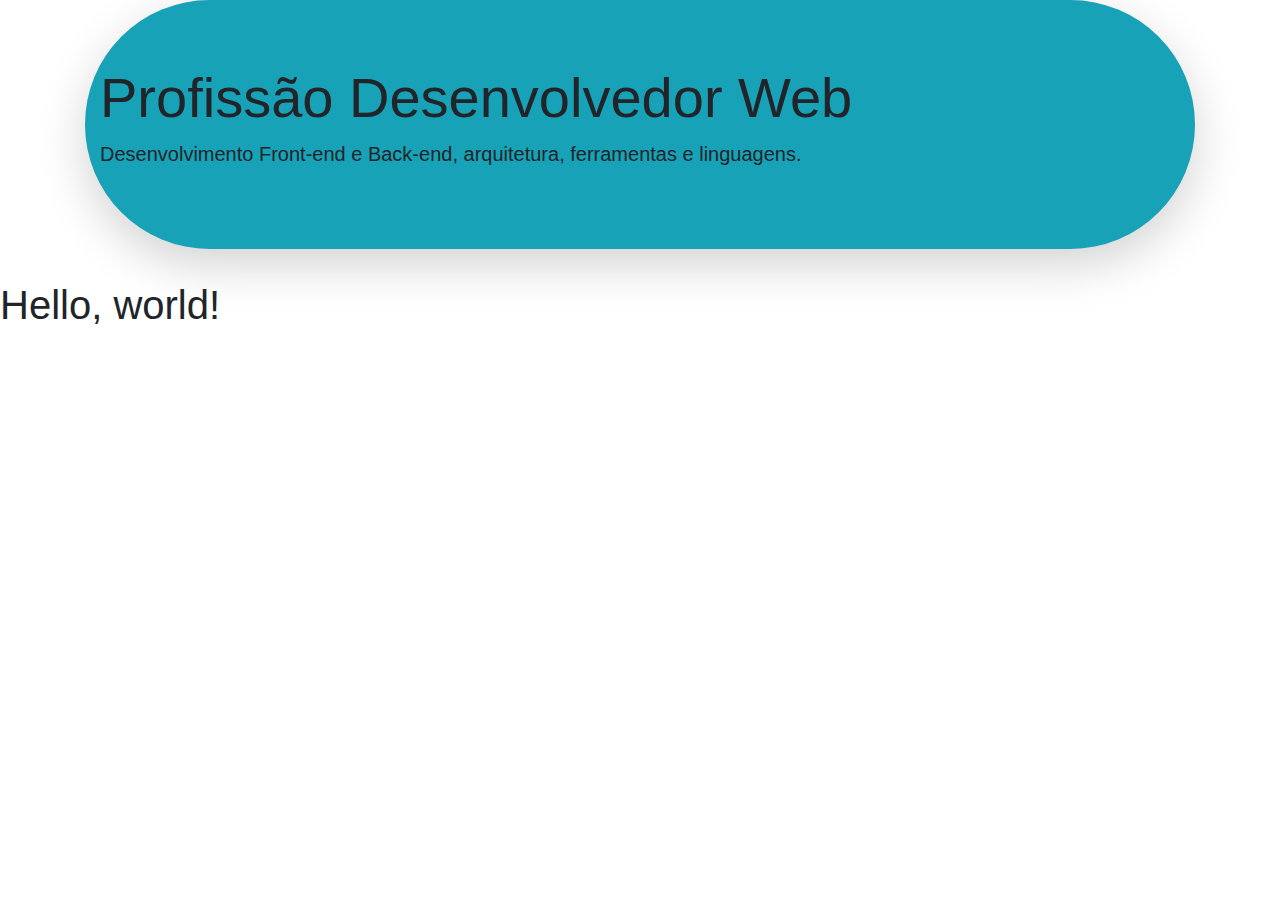
==== index.html @ 6e57d87e "Adicionamos o Bootstrap." ====
<!doctype html>
<html lang="pt-br">
  <head>
    <!-- Required meta tags -->
    <meta charset="utf-8">
    <meta name="viewport" content="width=device-width, initial-scale=1, shrink-to-fit=no">

    <!-- Bootstrap CSS -->
    <link rel="stylesheet" href="https://stackpath.bootstrapcdn.com/bootstrap/4.3.1/css/bootstrap.min.css" integrity="sha384-ggOyR0iXCbMQv3Xipma34MD+dH/1fQ784/j6cY/iJTQUOhcWr7x9JvoRxT2MZw1T" crossorigin="anonymous">

    <title>Profissão Desenvolvedor </title>
    <link rel="icon" href="imagens/favicon.png"/>
  </head>
  <body>
      <main class="container">
          <div class="jumbotron jumbotron-fluid rounded-pill shadow-lg bg-info">
              <div class="container">
                  <h1 class="display-4">Profissão Desenvolvedor Web</h1>
                  <p class="lead">
                      Desenvolvimento Front-end e Back-end, arquitetura, 
                      ferramentas e linguagens.
                  </p>
              </div>
          </div>
      </main>
    <h1>Hello, world!</h1>

    <!-- Optional JavaScript -->
    <!-- jQuery first, then Popper.js, then Bootstrap JS -->
    <script src="https://code.jquery.com/jquery-3.3.1.slim.min.js" integrity="sha384-q8i/X+965DzO0rT7abK41JStQIAqVgRVzpbzo5smXKp4YfRvH+8abtTE1Pi6jizo" crossorigin="anonymous"></script>
    <script src="https://cdnjs.cloudflare.com/ajax/libs/popper.js/1.14.7/umd/popper.min.js" integrity="sha384-UO2eT0CpHqdSJQ6hJty5KVphtPhzWj9WO1clHTMGa3JDZwrnQq4sF86dIHNDz0W1" crossorigin="anonymous"></script>
    <script src="https://stackpath.bootstrapcdn.com/bootstrap/4.3.1/js/bootstrap.min.js" integrity="sha384-JjSmVgyd0p3pXB1rRibZUAYoIIy6OrQ6VrjIEaFf/nJGzIxFDsf4x0xIM+B07jRM" crossorigin="anonymous"></script>
  </body>
</html>
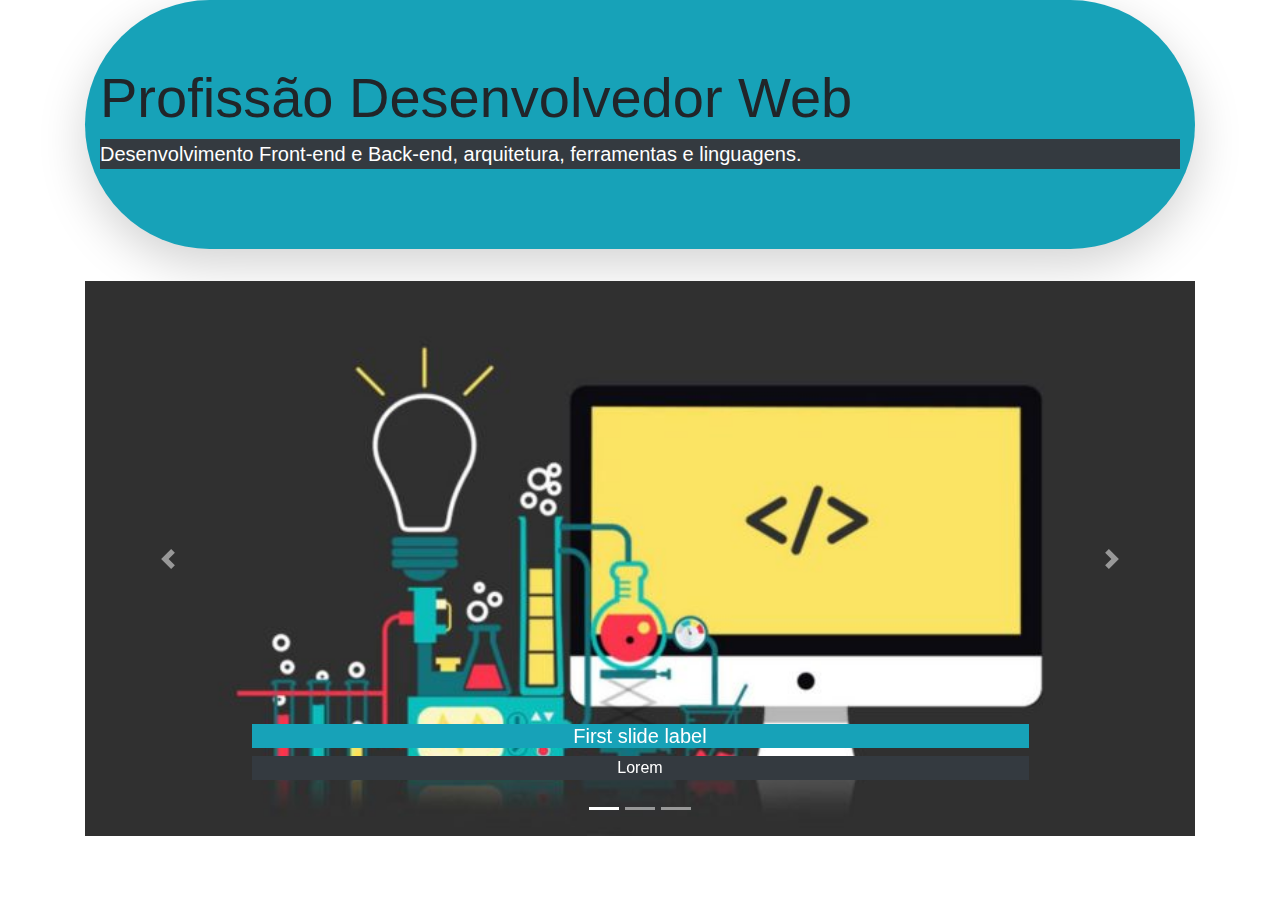
==== commit e6cbb97e: "carrossel bootstrap" ====
--- a/index.html
+++ b/index.html
@@ -16,14 +16,56 @@
           <div class="jumbotron jumbotron-fluid rounded-pill shadow-lg bg-info">
               <div class="container">
                   <h1 class="display-4">Profissão Desenvolvedor Web</h1>
-                  <p class="lead">
+                  <p class="lead text-white bg-dark">
                       Desenvolvimento Front-end e Back-end, arquitetura, 
                       ferramentas e linguagens.
                   </p>
               </div>
           </div>
+          <!--Carrossel-->
+
+        <div class="bd-example">
+          <div id="carouselExampleCaptions" class="carousel slide" data-ride="carousel">
+            <ol class="carousel-indicators">
+              <li data-target="#carouselExampleCaptions" data-slide-to="0" class="active"></li>
+              <li data-target="#carouselExampleCaptions" data-slide-to="1"></li>
+              <li data-target="#carouselExampleCaptions" data-slide-to="2"></li>
+            </ol>
+            <div class="carousel-inner">
+              <div class="carousel-item active">
+                <img src="imagens/frontend.jpg" class="d-block w-100" alt="Image of Frontend Developer">
+                <div class="carousel-caption d-none d-md-block">
+                  <h5 class="text-white bg-info">First slide label</h5>
+                  <p class="text-white bg-dark">Lorem</p>
+                </div>
+              </div>
+              <div class="carousel-item">
+                <img src="imagens/backend.jpg" class="d-block w-100" alt="Image of Backend Developer">
+                <div class="carousel-caption d-none d-md-block">
+                  <h5 class="text-white bg-info">Second slide label</h5>
+                  <p class="text-white bg-dark">Lorem</p>
+                </div>
+              </div>
+              <div class="carousel-item">
+                <img src="imagens/devops.jpg" class="d-block w-100" alt="Image of DevOps Roadmap">
+                <div class="carousel-caption d-none d-md-block">
+                  <h5 class="text-white bg-info">Third slide label</h5>
+                  <p class="text-white bg-dark">Lorem</p>
+                </div>
+              </div>
+            </div>
+            <a class="carousel-control-prev" href="#carouselExampleCaptions" role="button" data-slide="prev">
+              <span class="carousel-control-prev-icon" aria-hidden="true"></span>
+              <span class="sr-only">Previous</span>
+            </a>
+            <a class="carousel-control-next" href="#carouselExampleCaptions" role="button" data-slide="next">
+              <span class="carousel-control-next-icon" aria-hidden="true"></span>
+              <span class="sr-only">Next</span>
+            </a>
+          </div>
+        </div>
+<!--Carrossel-->
       </main>
-    <h1>Hello, world!</h1>
 
     <!-- Optional JavaScript -->
     <!-- jQuery first, then Popper.js, then Bootstrap JS -->
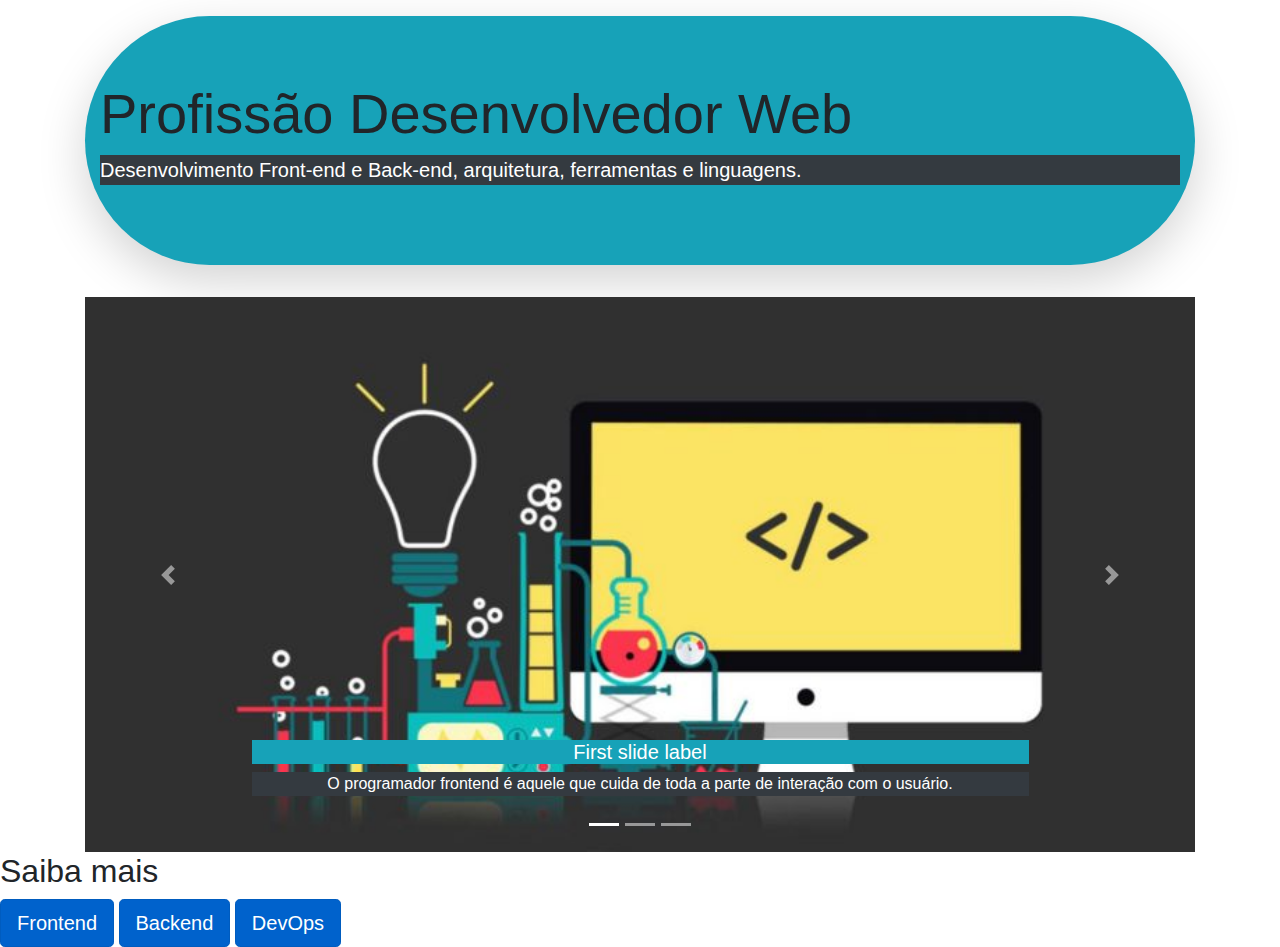
==== commit c6d4f555: "Implementando o site" ====
--- a/index.html
+++ b/index.html
@@ -13,7 +13,7 @@
   </head>
   <body>
       <main class="container">
-          <div class="jumbotron jumbotron-fluid rounded-pill shadow-lg bg-info">
+          <div class="jumbotron jumbotron-fluid rounded-pill shadow-lg bg-info mt-3">
               <div class="container">
                   <h1 class="display-4">Profissão Desenvolvedor Web</h1>
                   <p class="lead text-white bg-dark">
@@ -36,21 +36,27 @@
                 <img src="imagens/frontend.jpg" class="d-block w-100" alt="Image of Frontend Developer">
                 <div class="carousel-caption d-none d-md-block">
                   <h5 class="text-white bg-info">First slide label</h5>
-                  <p class="text-white bg-dark">Lorem</p>
+                  <p class="text-white bg-dark">O programador frontend é aquele 
+                  que cuida de toda a parte de interação com o usuário.</p>
                 </div>
               </div>
               <div class="carousel-item">
                 <img src="imagens/backend.jpg" class="d-block w-100" alt="Image of Backend Developer">
                 <div class="carousel-caption d-none d-md-block">
                   <h5 class="text-white bg-info">Second slide label</h5>
-                  <p class="text-white bg-dark">Lorem</p>
+                  <p class="text-white bg-dark">O programador backend é o profissional que 
+                  desenvolve o sistema que vai ser utilizado para gestão dos dados, 
+                  sistema esse que terá interatividade com o usuário.</p>
                 </div>
               </div>
               <div class="carousel-item">
                 <img src="imagens/devops.jpg" class="d-block w-100" alt="Image of DevOps Roadmap">
                 <div class="carousel-caption d-none d-md-block">
                   <h5 class="text-white bg-info">Third slide label</h5>
-                  <p class="text-white bg-dark">Lorem</p>
+                  <p class="text-white bg-dark">DevOps, uma categoria até então bem recente. 
+                  O grafo desta carreira também é bem extenso, começando desde o aprendizado de 
+                  sistemas operacionais, até automação, aplicações em nuvem, CI/CD, 
+                  monitoramento e alertas, containers, logs, etc.</p>
                 </div>
               </div>
             </div>
@@ -67,6 +73,12 @@
 <!--Carrossel-->
       </main>
 
+      <h2>Saiba mais</h2>
+      <a href="frontend.html" class="btn btn-primary btn-lg active" role="button" aria-pressed="true">Frontend</a>
+      <a href="backend.html" class="btn btn-primary btn-lg active" role="button" aria-pressed="true">Backend</a>
+      <a href="devops.html" class="btn btn-primary btn-lg active" role="button" aria-pressed="true">DevOps</a>
+
+
     <!-- Optional JavaScript -->
     <!-- jQuery first, then Popper.js, then Bootstrap JS -->
     <script src="https://code.jquery.com/jquery-3.3.1.slim.min.js" integrity="sha384-q8i/X+965DzO0rT7abK41JStQIAqVgRVzpbzo5smXKp4YfRvH+8abtTE1Pi6jizo" crossorigin="anonymous"></script>
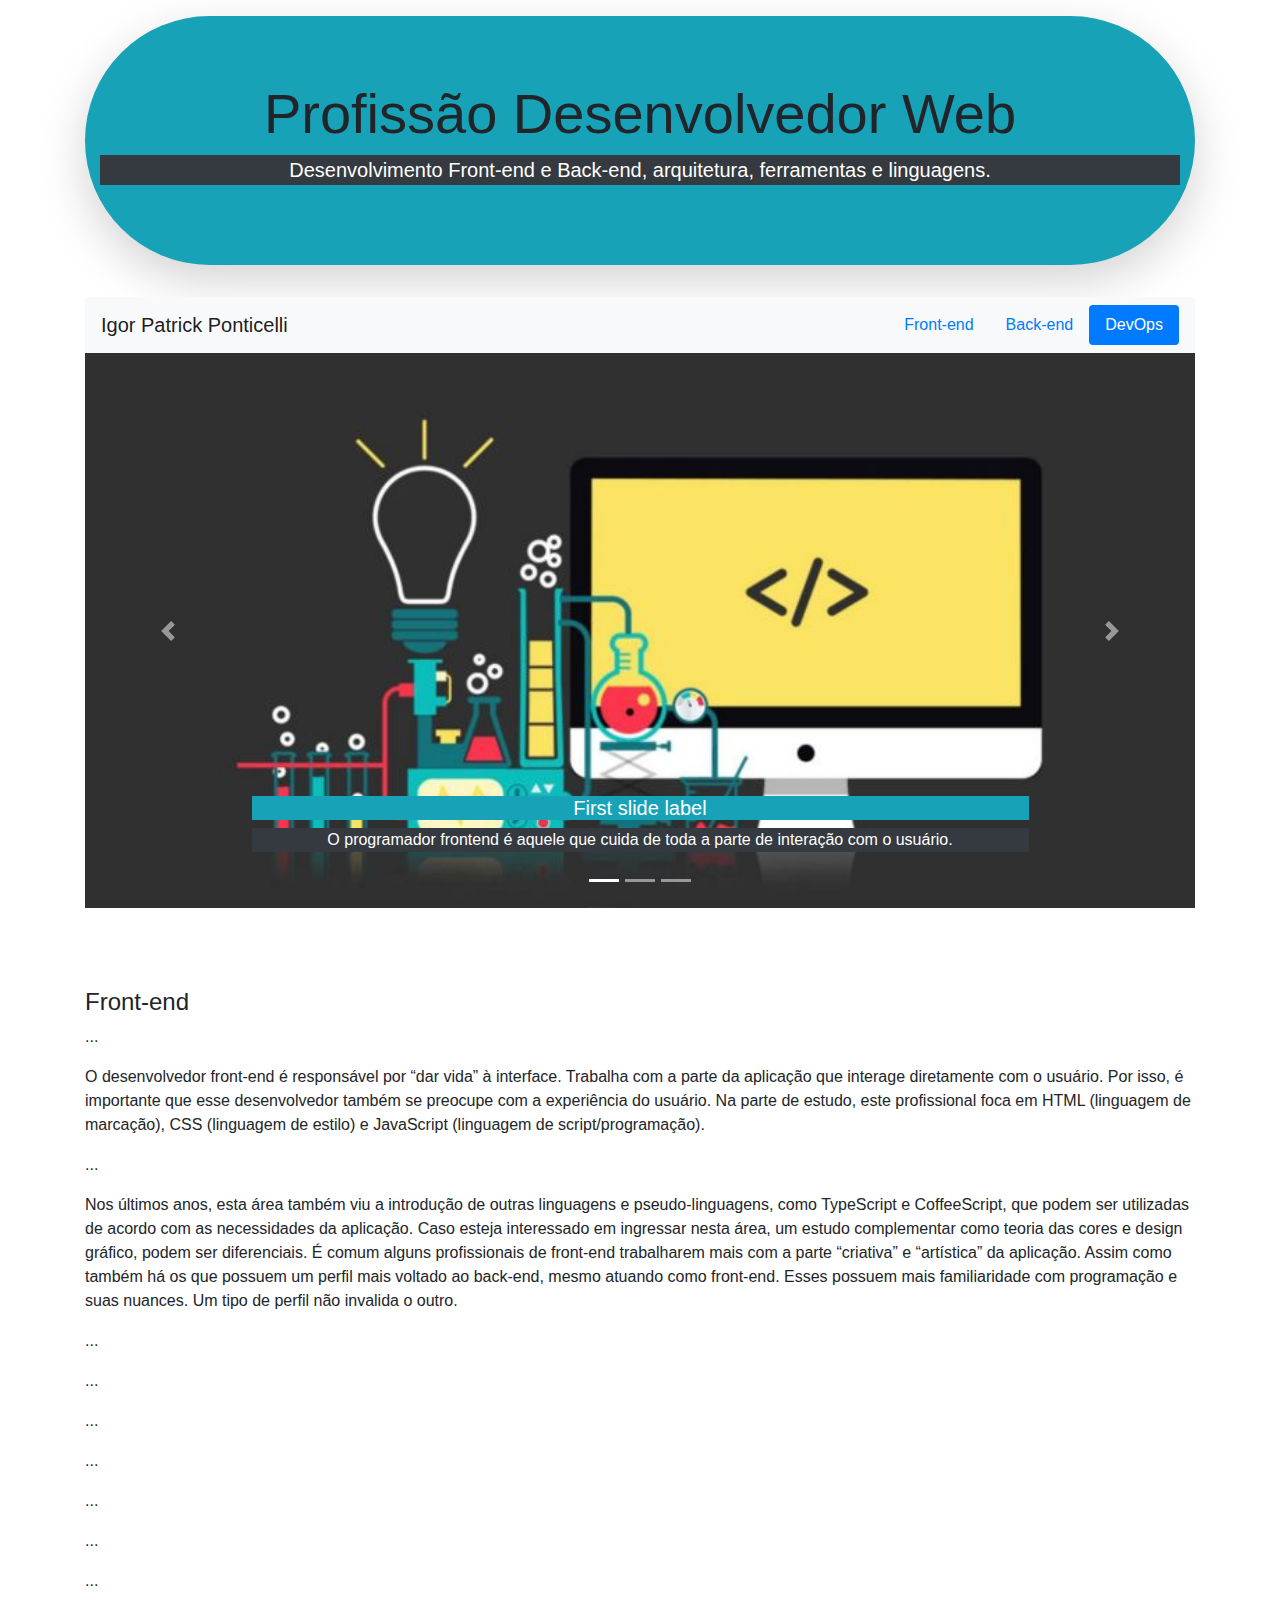
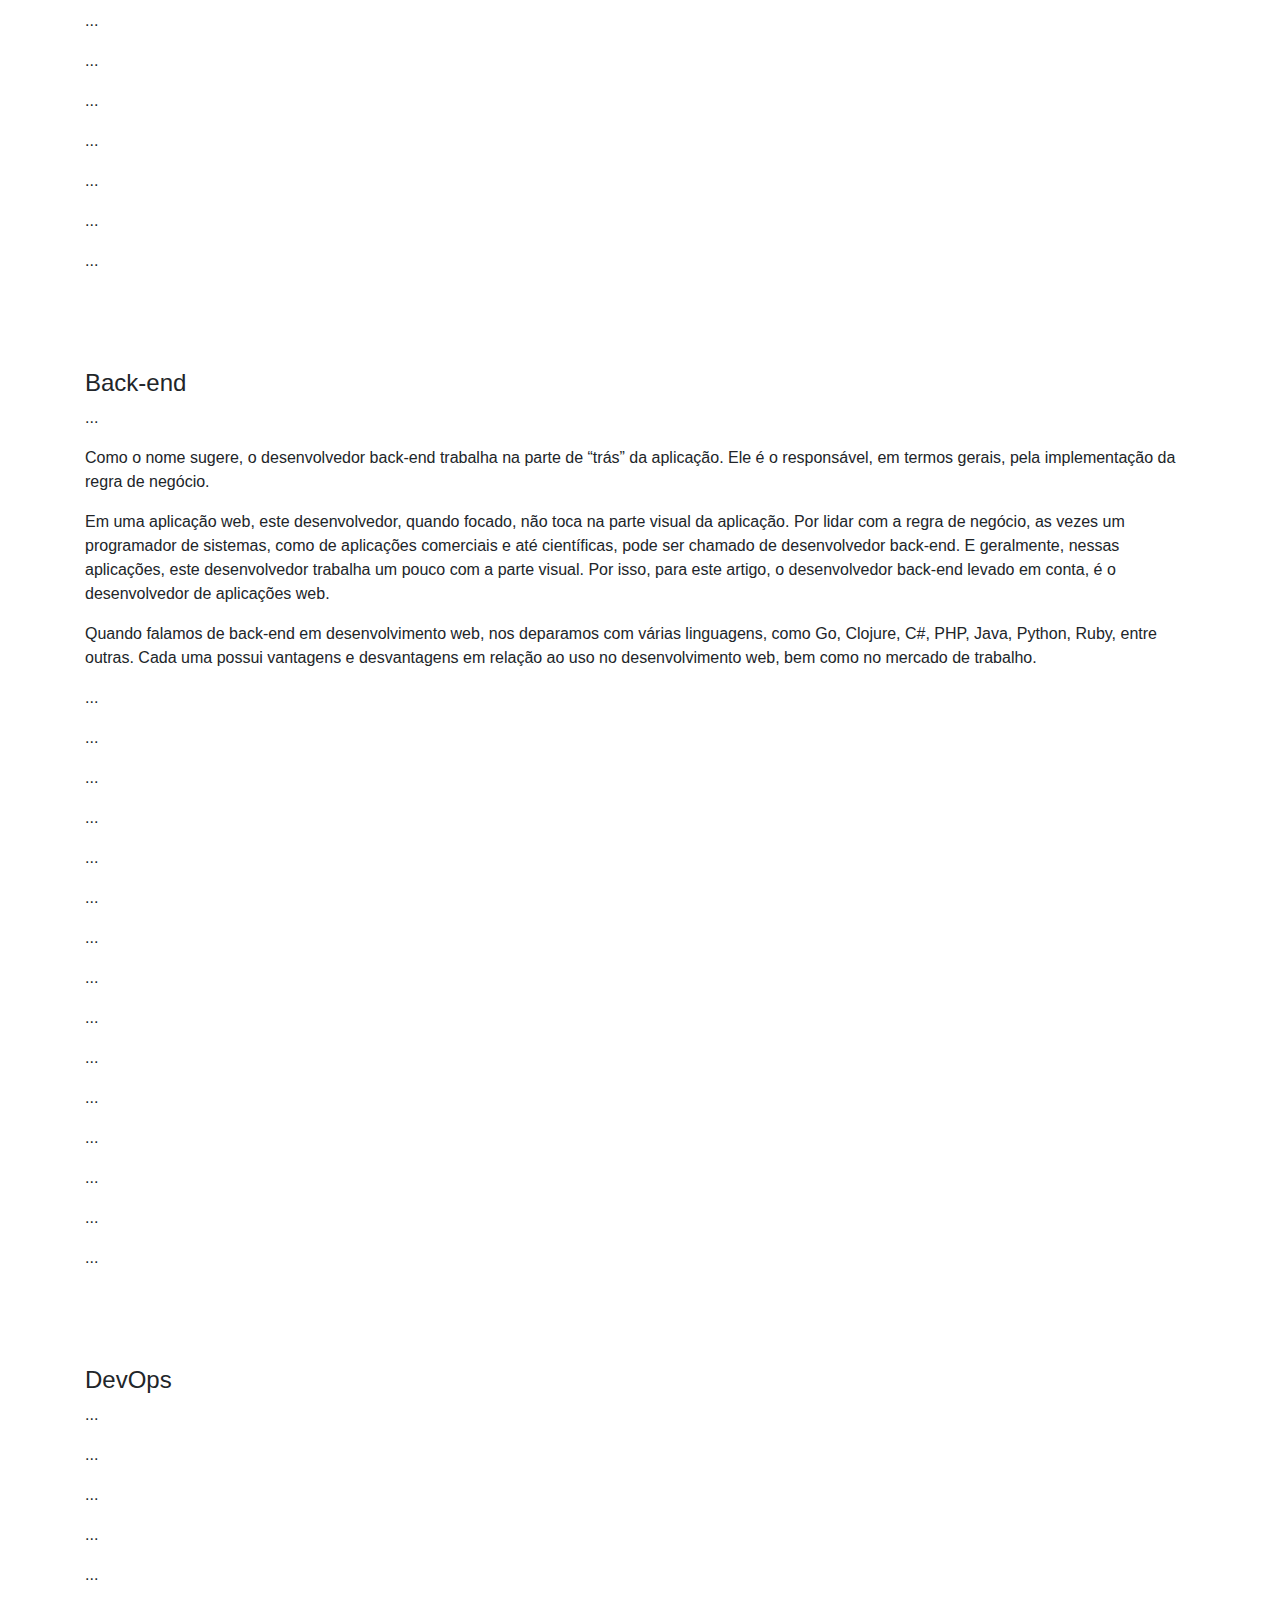
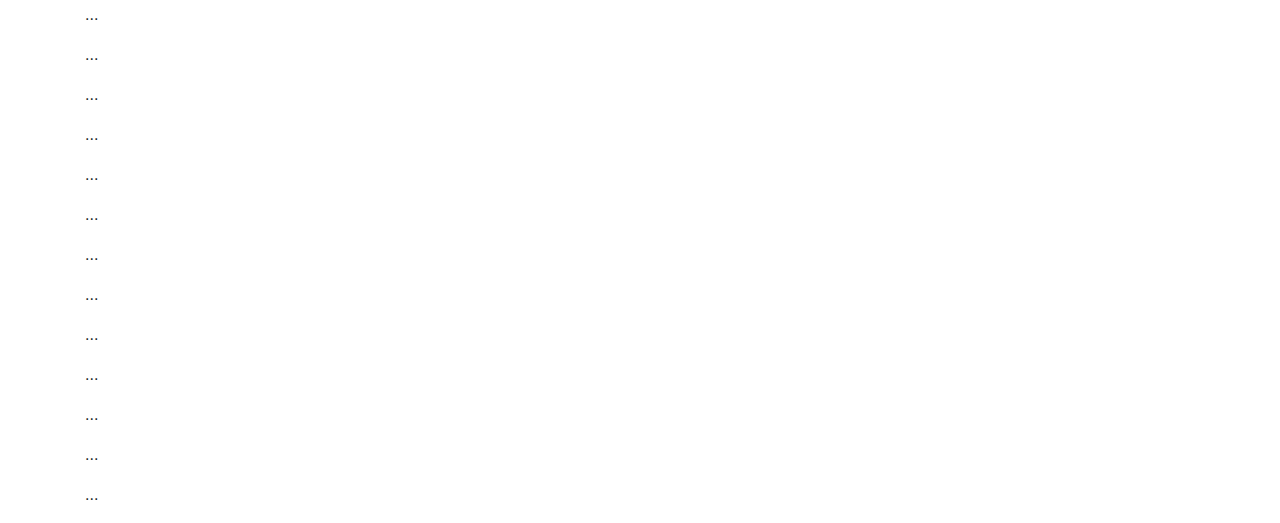
==== commit c844753a: "colocado navegação no site" ====
--- a/index.html
+++ b/index.html
@@ -10,10 +10,15 @@
 
     <title>Profissão Desenvolvedor </title>
     <link rel="icon" href="imagens/favicon.png"/>
+    <style>
+        body {
+          position: relative;
+        }
+    </style>
   </head>
-  <body>
+  <body data-spy="scroll" data-target="#navbar-example2">
       <main class="container">
-          <div class="jumbotron jumbotron-fluid rounded-pill shadow-lg bg-info mt-3">
+          <div class="jumbotron jumbotron-fluid rounded-pill shadow-lg bg-info mt-3 text-center">
               <div class="container">
                   <h1 class="display-4">Profissão Desenvolvedor Web</h1>
                   <p class="lead text-white bg-dark">
@@ -22,7 +27,24 @@
                   </p>
               </div>
           </div>
-          <!--Carrossel-->
+<!-- Início da navegação-->
+<nav id="navbar-example2" class="navbar navbar-light bg-light sticky-top">
+  <a class="navbar-brand" href="#">Igor Patrick Ponticelli</a>
+  <ul class="nav nav-pills">
+    <li class="nav-item">
+      <a class="nav-link" href="#frontend">Front-end</a>
+    </li>
+    <li class="nav-item">
+      <a class="nav-link" href="#backend">Back-end</a>
+    </li>
+    <li class="nav-item">
+      <a class="nav-link" href="#devops">DevOps</a>
+    </li>
+  </ul>
+</nav>
+
+<!-- Fim da Navegação-->
+<!--Carrossel-->
 
         <div class="bd-example">
           <div id="carouselExampleCaptions" class="carousel slide" data-ride="carousel">
@@ -71,13 +93,60 @@
           </div>
         </div>
 <!--Carrossel-->
+
+<!--Conteúdo-->
+<div data-spy="scroll" data-target="#navbar-example2" data-offset="0">
+  <h4 id="frontend" style="padding-top: 80px;">Front-end</h4>
+  <p>...</p><p>O desenvolvedor front-end é responsável por “dar vida” à interface. 
+  Trabalha com a parte da aplicação que interage diretamente com o usuário. Por isso, 
+  é importante que esse desenvolvedor também se preocupe com a experiência do usuário.
+  Na parte de estudo, este profissional 
+  foca em HTML (linguagem de marcação), CSS (linguagem de estilo) e 
+  JavaScript (linguagem de script/programação).</p><p>...</p>
+  <p>Nos últimos anos, esta área também viu a introdução de outras linguagens e pseudo-linguagens, 
+  como TypeScript e CoffeeScript, que podem ser utilizadas de acordo com as necessidades da aplicação.
+Caso esteja interessado em ingressar nesta área, um estudo complementar como teoria das cores 
+e design gráfico, podem ser diferenciais.
+É comum alguns profissionais de front-end trabalharem mais com a parte “criativa” e “artística” 
+da aplicação. Assim como também há os que possuem um perfil mais voltado ao back-end, mesmo atuando como front-end. 
+Esses possuem mais familiaridade com programação e suas nuances. Um tipo de perfil não invalida o outro.</p><p>...</p><p>...</p>
+  <p>...</p><p>...</p><p>...</p>
+  <p>...</p><p>...</p><p>...</p>
+  <p>...</p><p>...</p><p>...</p>
+  <p>...</p><p>...</p><p>...</p>
+  <h4 id="backend" style="padding-top: 80px;">Back-end</h4>
+  <p>...</p>
+  <p>Como o nome sugere, o desenvolvedor back-end trabalha 
+  na parte de “trás” da aplicação. Ele é o responsável, em termos gerais, pela 
+  implementação da regra de negócio.</p>
+  <p>Em uma aplicação web, este desenvolvedor, quando focado, não toca na parte 
+  visual da aplicação. Por lidar com a regra de negócio, as vezes um programador 
+  de sistemas, como de aplicações comerciais e até científicas, pode ser chamado 
+  de desenvolvedor back-end. E geralmente, nessas aplicações, este desenvolvedor 
+  trabalha um pouco com a parte visual. Por isso, para este artigo, o desenvolvedor 
+  back-end levado em conta, é o desenvolvedor de aplicações web.</p>
+  <p>Quando falamos de back-end em desenvolvimento web, nos deparamos com várias linguagens, 
+  como Go, Clojure, C#, PHP, Java, Python, Ruby, entre outras. Cada uma possui vantagens e 
+  desvantagens em relação ao uso no desenvolvimento web, bem como no mercado de trabalho.</p>
+  <p>...</p><p>...</p><p>...</p>
+  <p>...</p><p>...</p><p>...</p>
+  <p>...</p><p>...</p><p>...</p>
+  <p>...</p><p>...</p><p>...</p>
+  <p>...</p><p>...</p><p>...</p>
+  <h4 id="devops" style="padding-top: 80px;">DevOps</h4>
+  <p>...</p><p>...</p><p>...</p>
+  <p>...</p><p>...</p><p>...</p>
+  <p>...</p><p>...</p><p>...</p>
+  <p>...</p><p>...</p><p>...</p>
+  <p>...</p><p>...</p><p>...</p>
+  <p>...</p><p>...</p><p>...</p>
+</div>
+<!-- Fim do Conteúdo-->
+
+
       </main>
 
-      <h2>Saiba mais</h2>
-      <a href="frontend.html" class="btn btn-primary btn-lg active" role="button" aria-pressed="true">Frontend</a>
-      <a href="backend.html" class="btn btn-primary btn-lg active" role="button" aria-pressed="true">Backend</a>
-      <a href="devops.html" class="btn btn-primary btn-lg active" role="button" aria-pressed="true">DevOps</a>
-
+      
 
     <!-- Optional JavaScript -->
     <!-- jQuery first, then Popper.js, then Bootstrap JS -->
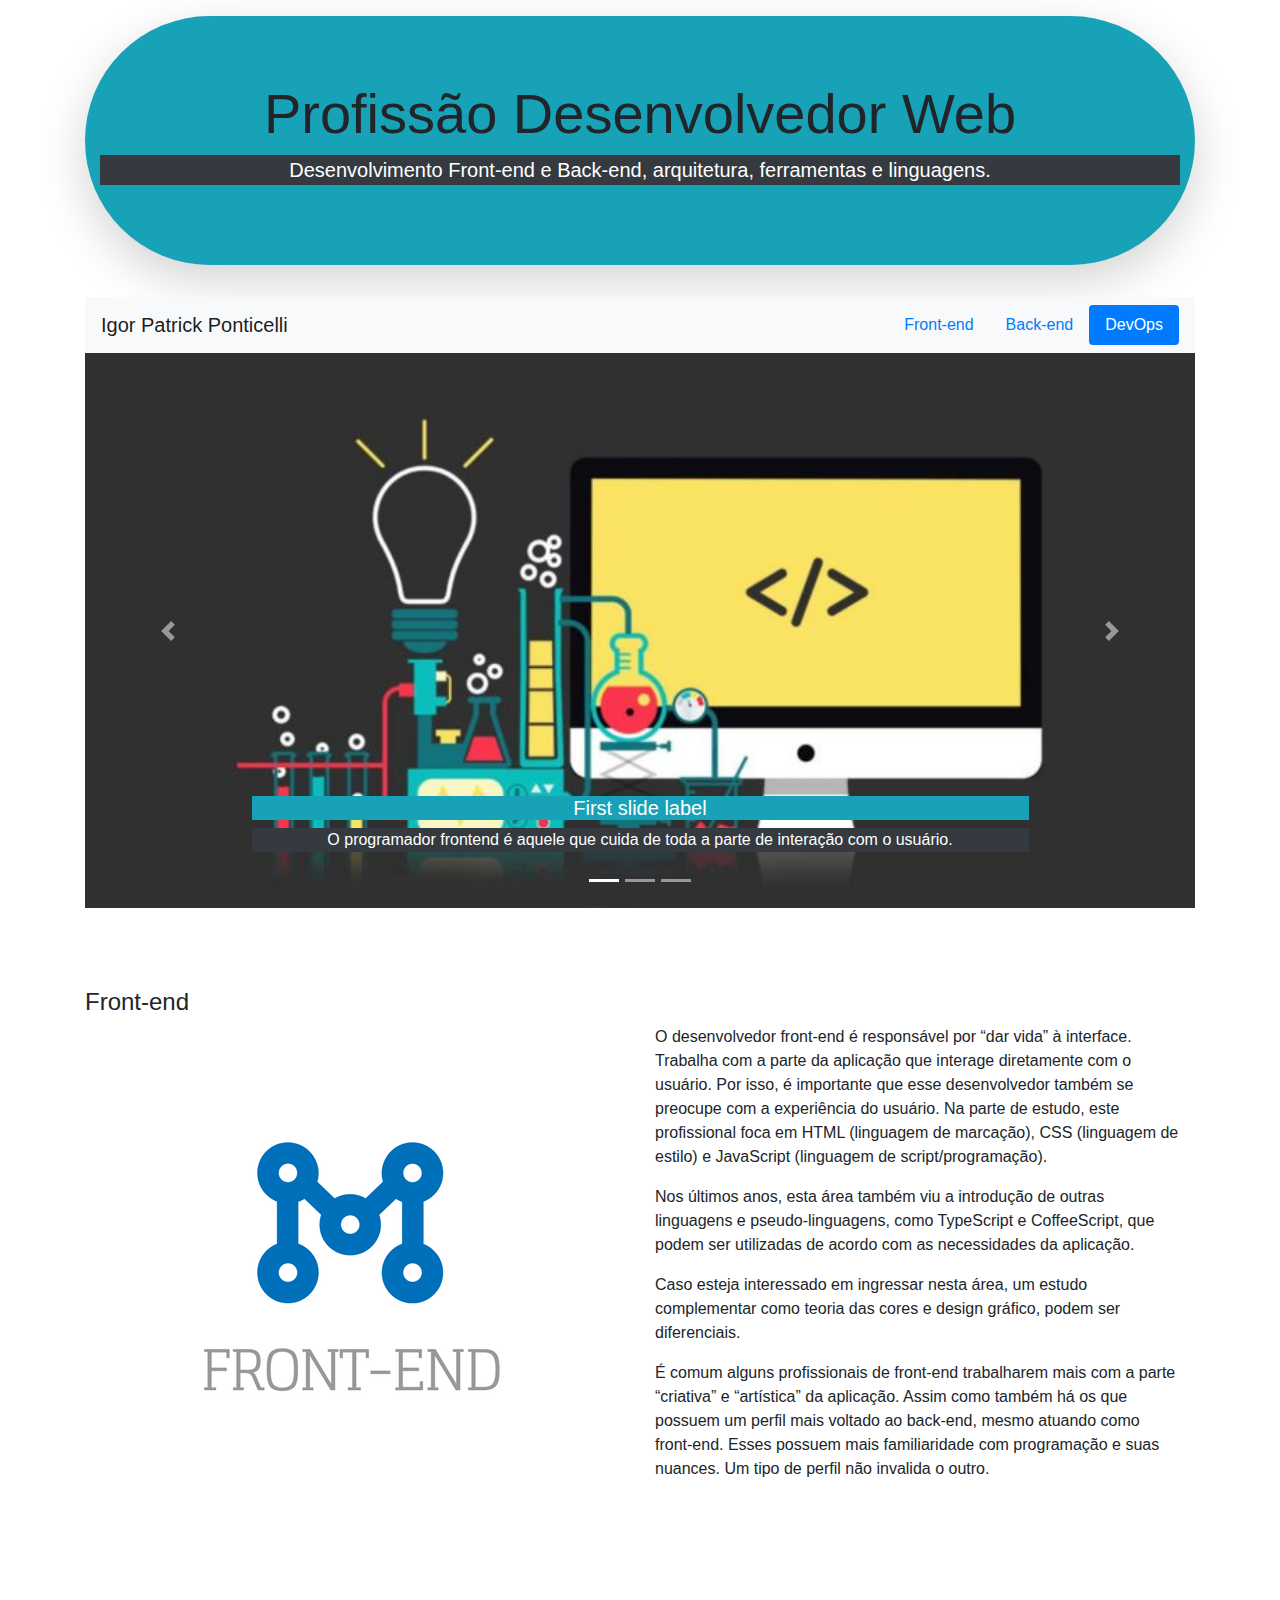
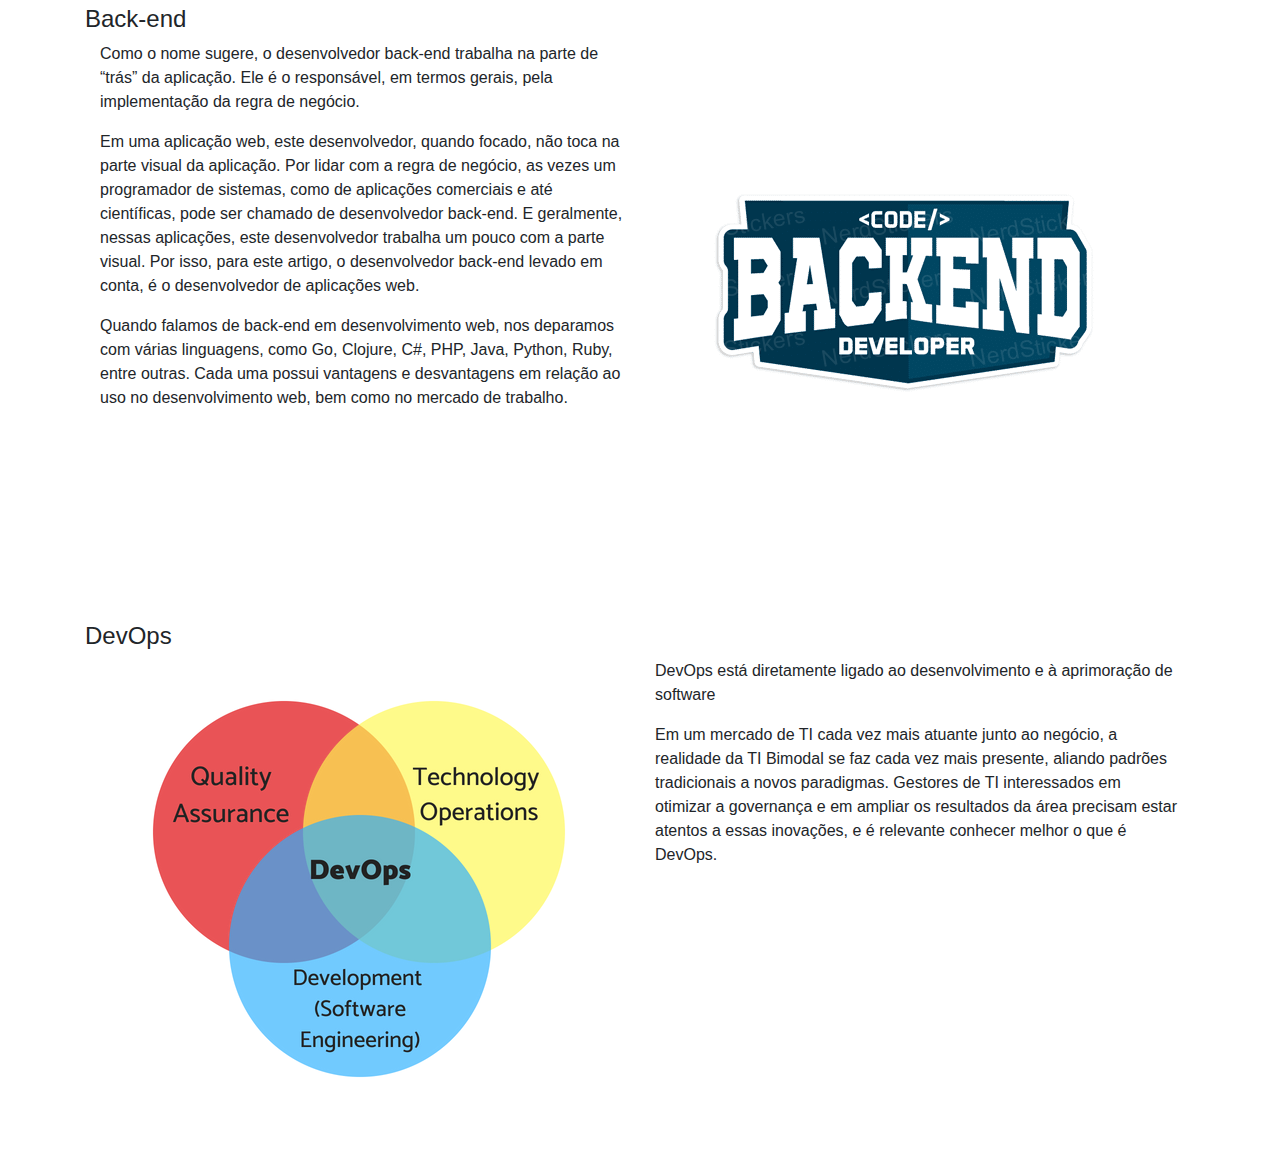
==== commit 6c86f8a8: "layout" ====
--- a/index.html
+++ b/index.html
@@ -97,49 +97,74 @@
 <!--Conteúdo-->
 <div data-spy="scroll" data-target="#navbar-example2" data-offset="0">
   <h4 id="frontend" style="padding-top: 80px;">Front-end</h4>
-  <p>...</p><p>O desenvolvedor front-end é responsável por “dar vida” à interface. 
-  Trabalha com a parte da aplicação que interage diretamente com o usuário. Por isso, 
-  é importante que esse desenvolvedor também se preocupe com a experiência do usuário.
-  Na parte de estudo, este profissional 
-  foca em HTML (linguagem de marcação), CSS (linguagem de estilo) e 
-  JavaScript (linguagem de script/programação).</p><p>...</p>
-  <p>Nos últimos anos, esta área também viu a introdução de outras linguagens e pseudo-linguagens, 
-  como TypeScript e CoffeeScript, que podem ser utilizadas de acordo com as necessidades da aplicação.
-Caso esteja interessado em ingressar nesta área, um estudo complementar como teoria das cores 
-e design gráfico, podem ser diferenciais.
-É comum alguns profissionais de front-end trabalharem mais com a parte “criativa” e “artística” 
-da aplicação. Assim como também há os que possuem um perfil mais voltado ao back-end, mesmo atuando como front-end. 
-Esses possuem mais familiaridade com programação e suas nuances. Um tipo de perfil não invalida o outro.</p><p>...</p><p>...</p>
-  <p>...</p><p>...</p><p>...</p>
-  <p>...</p><p>...</p><p>...</p>
-  <p>...</p><p>...</p><p>...</p>
-  <p>...</p><p>...</p><p>...</p>
+  <!-- colunas-->
+  <div class="container">
+  <div class="row">
+    <div class="col-sm">
+      <a href="frontend.html"><img src="imagens/front.png"></a>
+    </div>
+    <div class="col-sm">
+      <p>O desenvolvedor front-end é responsável 
+      por “dar vida” à interface. 
+      Trabalha com a parte da aplicação que interage diretamente com o usuário. Por isso, 
+      é importante que esse desenvolvedor também se preocupe com a experiência do usuário.
+      Na parte de estudo, este profissional 
+      foca em HTML (linguagem de marcação), CSS (linguagem de estilo) e 
+      JavaScript (linguagem de script/programação).</p>
+      <p>Nos últimos anos, esta área também viu a introdução de outras linguagens e pseudo-linguagens, 
+      como TypeScript e CoffeeScript, que podem ser utilizadas de acordo com as necessidades da aplicação.
+      <p>Caso esteja interessado em ingressar nesta área, um estudo complementar como teoria das cores 
+        e design gráfico, podem ser diferenciais.</p>
+      <p>É comum alguns profissionais de front-end trabalharem mais com a parte “criativa” e “artística” 
+      da aplicação. Assim como também há os que possuem um perfil mais voltado ao back-end, mesmo atuando como front-end. 
+      Esses possuem mais familiaridade com programação e suas nuances. Um tipo de perfil não invalida o outro.</p>
+    </div>
+  </div>
+</div>
+  <!-- colunas-->
+  
   <h4 id="backend" style="padding-top: 80px;">Back-end</h4>
-  <p>...</p>
-  <p>Como o nome sugere, o desenvolvedor back-end trabalha 
-  na parte de “trás” da aplicação. Ele é o responsável, em termos gerais, pela 
-  implementação da regra de negócio.</p>
-  <p>Em uma aplicação web, este desenvolvedor, quando focado, não toca na parte 
-  visual da aplicação. Por lidar com a regra de negócio, as vezes um programador 
-  de sistemas, como de aplicações comerciais e até científicas, pode ser chamado 
-  de desenvolvedor back-end. E geralmente, nessas aplicações, este desenvolvedor 
-  trabalha um pouco com a parte visual. Por isso, para este artigo, o desenvolvedor 
-  back-end levado em conta, é o desenvolvedor de aplicações web.</p>
-  <p>Quando falamos de back-end em desenvolvimento web, nos deparamos com várias linguagens, 
-  como Go, Clojure, C#, PHP, Java, Python, Ruby, entre outras. Cada uma possui vantagens e 
-  desvantagens em relação ao uso no desenvolvimento web, bem como no mercado de trabalho.</p>
-  <p>...</p><p>...</p><p>...</p>
-  <p>...</p><p>...</p><p>...</p>
-  <p>...</p><p>...</p><p>...</p>
-  <p>...</p><p>...</p><p>...</p>
-  <p>...</p><p>...</p><p>...</p>
+  <!-- colunas-->
+  <div class="container">
+  <div class="row">
+    <div class="col-sm">
+      <p>Como o nome sugere, o desenvolvedor back-end trabalha 
+      na parte de “trás” da aplicação. Ele é o responsável, em termos gerais, pela 
+      implementação da regra de negócio.</p>
+      <p>Em uma aplicação web, este desenvolvedor, quando focado, não toca na parte 
+      visual da aplicação. Por lidar com a regra de negócio, as vezes um programador 
+      de sistemas, como de aplicações comerciais e até científicas, pode ser chamado 
+      de desenvolvedor back-end. E geralmente, nessas aplicações, este desenvolvedor 
+      trabalha um pouco com a parte visual. Por isso, para este artigo, o desenvolvedor 
+      back-end levado em conta, é o desenvolvedor de aplicações web.</p>
+      <p>Quando falamos de back-end em desenvolvimento web, nos deparamos com várias linguagens, 
+      como Go, Clojure, C#, PHP, Java, Python, Ruby, entre outras. Cada uma possui vantagens e 
+      desvantagens em relação ao uso no desenvolvimento web, bem como no mercado de trabalho.</p>
+    </div>
+    <div class="col-sm">
+      <a href="backend.html"><img src="imagens/back.png"></a>
+    </div>
+  </div>
+</div>
+  <!-- colunas-->
+  
   <h4 id="devops" style="padding-top: 80px;">DevOps</h4>
-  <p>...</p><p>...</p><p>...</p>
-  <p>...</p><p>...</p><p>...</p>
-  <p>...</p><p>...</p><p>...</p>
-  <p>...</p><p>...</p><p>...</p>
-  <p>...</p><p>...</p><p>...</p>
-  <p>...</p><p>...</p><p>...</p>
+  <!-- colunas-->
+  <div class="container">
+  <div class="row">
+    <div class="col-sm">
+      <a href="devops.html"><img src="imagens/dev.png"></a>
+    </div>
+    <div class="col-sm">
+      <p>DevOps está diretamente ligado ao desenvolvimento e à aprimoração de software</p>
+      <p>Em um mercado de TI cada vez mais atuante junto ao negócio, a realidade da TI Bimodal se 
+      faz cada vez mais presente, aliando padrões tradicionais a novos paradigmas. 
+      Gestores de TI interessados em otimizar a governança e em ampliar os resultados da área 
+      precisam estar atentos a essas inovações, e é relevante conhecer melhor o que é DevOps.</p>
+    </div>
+  </div>
+</div>
+  <!-- colunas-->
 </div>
 <!-- Fim do Conteúdo-->
 
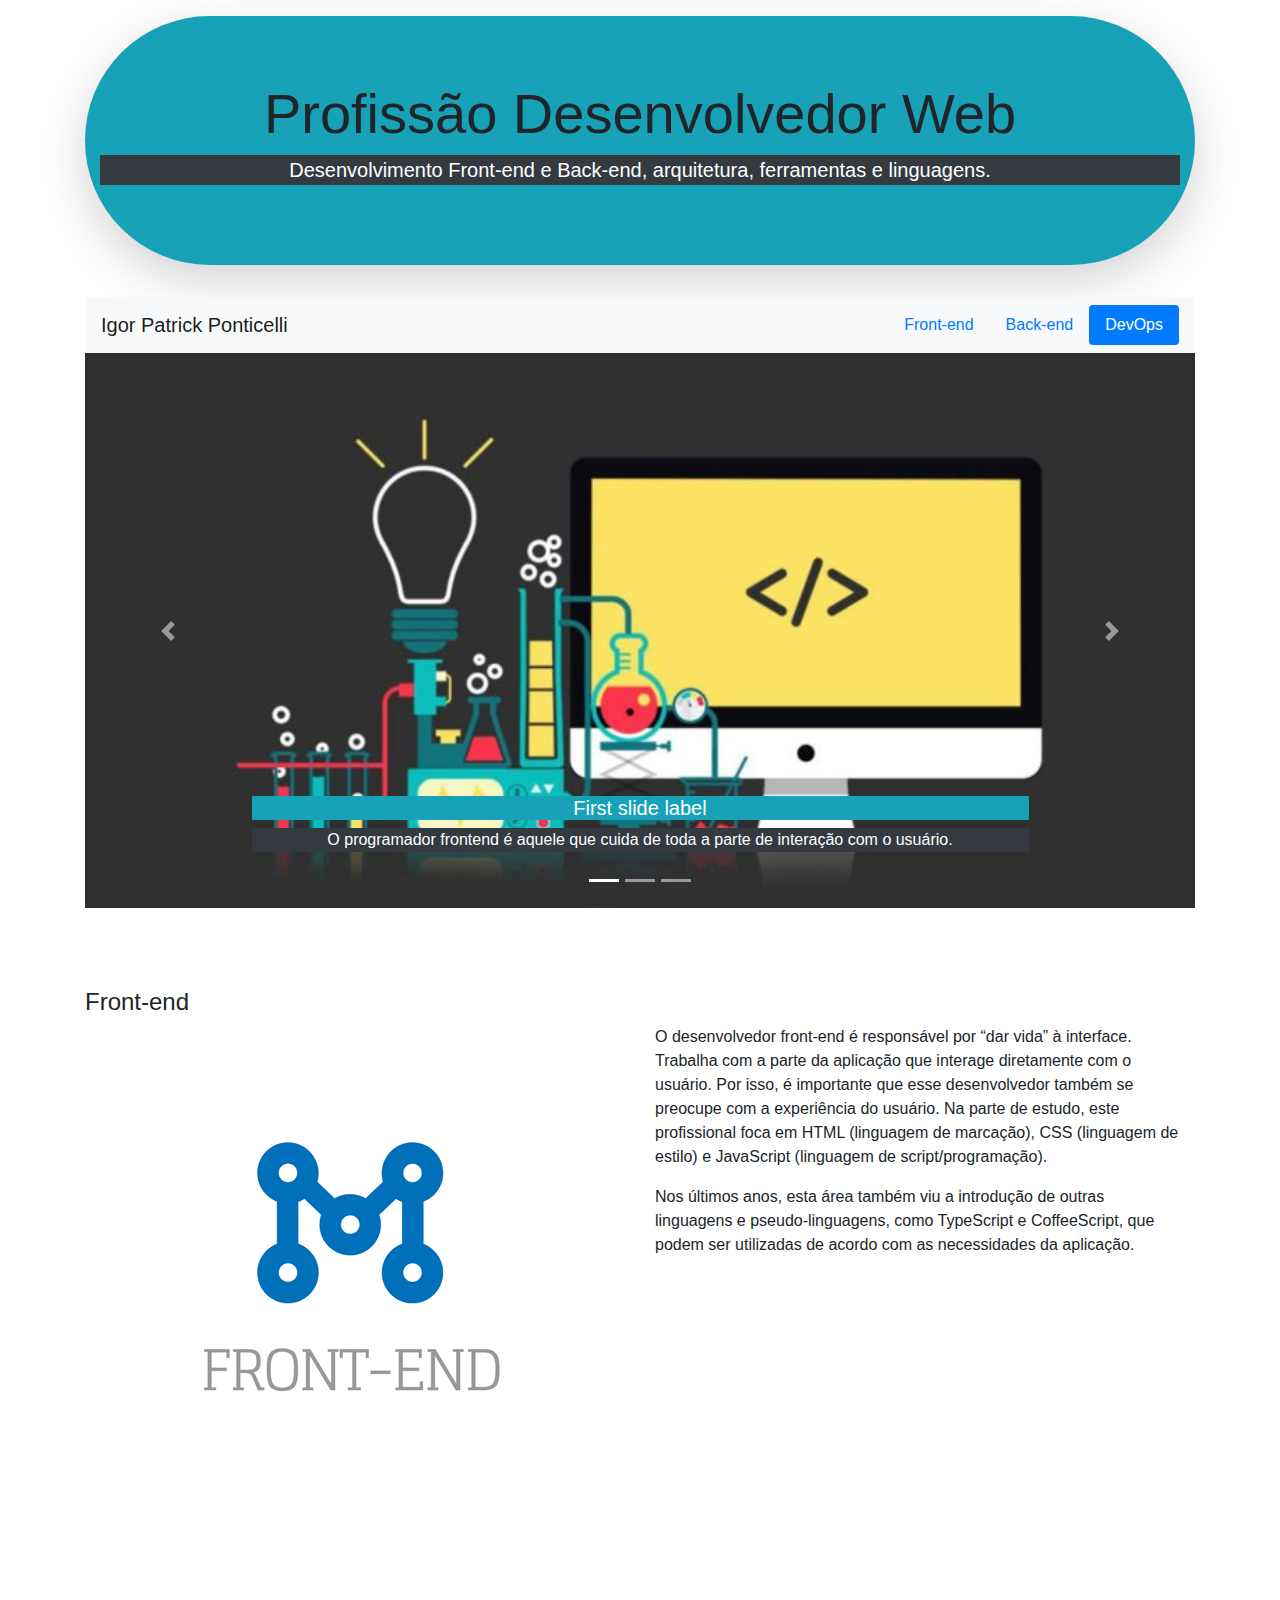
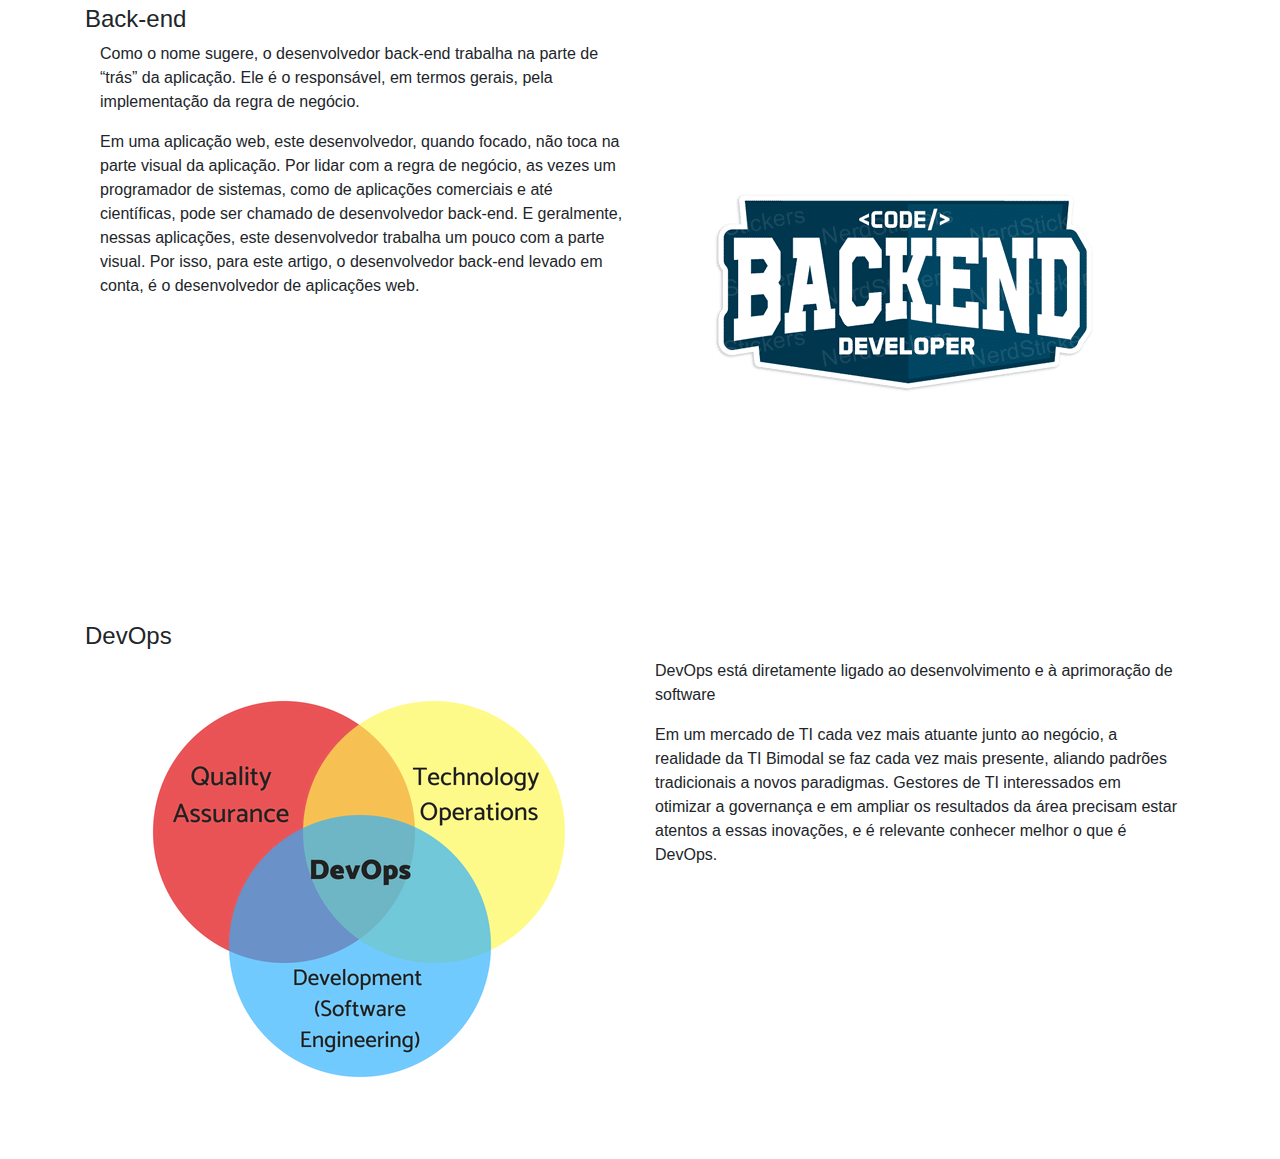
==== commit 5aa237e1: "layout atualizado" ====
--- a/index.html
+++ b/index.html
@@ -113,11 +113,6 @@
       JavaScript (linguagem de script/programação).</p>
       <p>Nos últimos anos, esta área também viu a introdução de outras linguagens e pseudo-linguagens, 
       como TypeScript e CoffeeScript, que podem ser utilizadas de acordo com as necessidades da aplicação.
-      <p>Caso esteja interessado em ingressar nesta área, um estudo complementar como teoria das cores 
-        e design gráfico, podem ser diferenciais.</p>
-      <p>É comum alguns profissionais de front-end trabalharem mais com a parte “criativa” e “artística” 
-      da aplicação. Assim como também há os que possuem um perfil mais voltado ao back-end, mesmo atuando como front-end. 
-      Esses possuem mais familiaridade com programação e suas nuances. Um tipo de perfil não invalida o outro.</p>
     </div>
   </div>
 </div>
@@ -137,9 +132,6 @@
       de desenvolvedor back-end. E geralmente, nessas aplicações, este desenvolvedor 
       trabalha um pouco com a parte visual. Por isso, para este artigo, o desenvolvedor 
       back-end levado em conta, é o desenvolvedor de aplicações web.</p>
-      <p>Quando falamos de back-end em desenvolvimento web, nos deparamos com várias linguagens, 
-      como Go, Clojure, C#, PHP, Java, Python, Ruby, entre outras. Cada uma possui vantagens e 
-      desvantagens em relação ao uso no desenvolvimento web, bem como no mercado de trabalho.</p>
     </div>
     <div class="col-sm">
       <a href="backend.html"><img src="imagens/back.png"></a>
